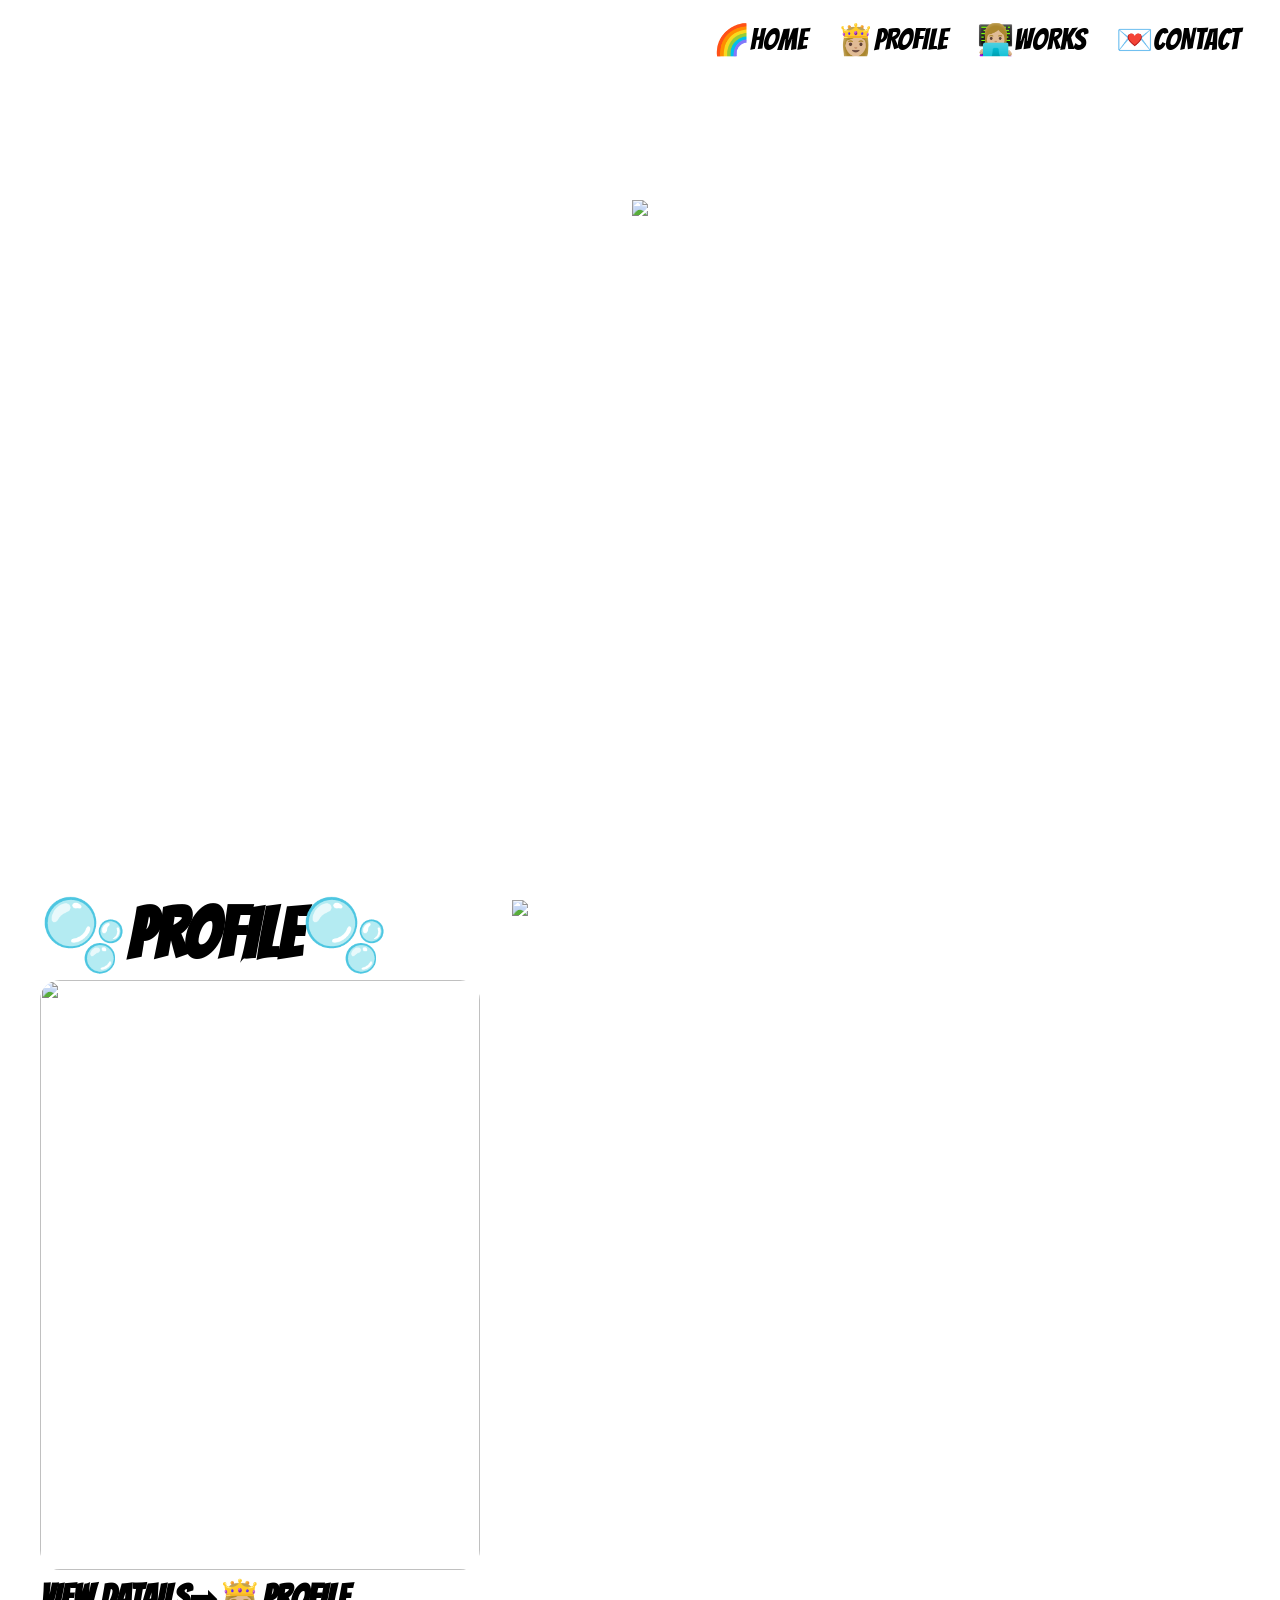
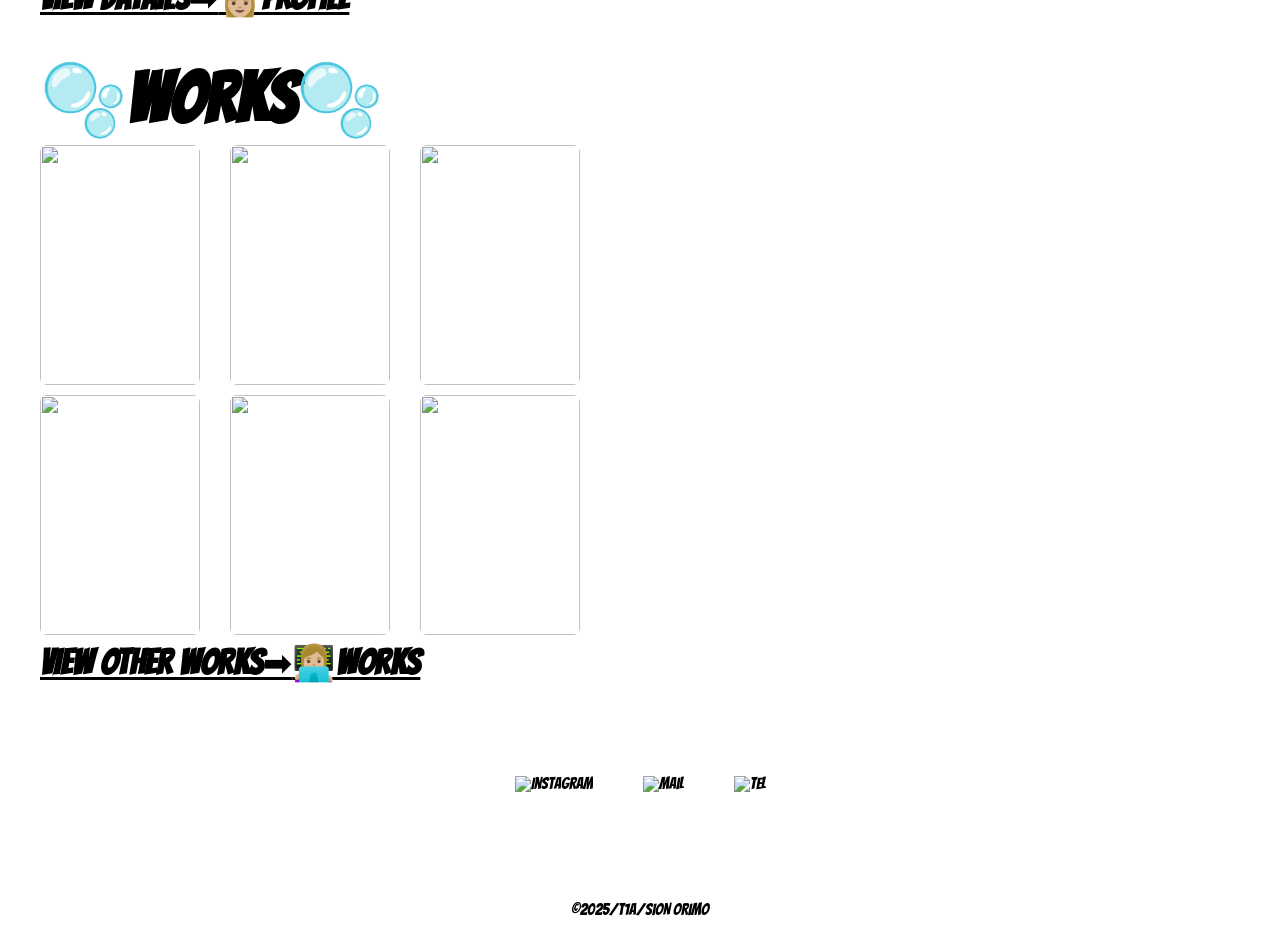
==== index.html @ 3733b0ff "Add files via upload" ====
<!DOCTYPE html>
<html lang="ja">
<head>
  <meta charset="UTF-8">
  <meta name="viewport" content="width=device-width, initial-scale=1.0">
  <title>portfolio</title>

  <link rel="stylesheet" href="reset.css">
  <link rel="stylesheet" href="style.css">

  <link rel="preconnect" href="https://fonts.googleapis.com">
  <link rel="preconnect" href="https://fonts.gstatic.com" crossorigin>
  <link href="https://fonts.googleapis.com/css2?family=Bangers&family=Gravitas+One&family=Permanent+Marker&family=Philosopher:ital,wght@0,400;0,700;1,400;1,700&display=swap" rel="stylesheet">

  <link rel="icon" href="images/ファビコン.png">
</head>

<body>
    <header>
    <nav class="topnav">
      <ul class="menubar">
        <li><a href="index.html">🌈HOME</a></li>
        <li><a href="profile.html">👸🏼PROFILE</a></li>
        <li><a href="works.html">👩🏼‍💻WORKS</a></li>
        <li><a href="contact.html">💌CONTACT</a></li>
      </ul>
    </nav>
  </header>
  <div class="toppage">
    <div class="logo-wrap">
      <img src="images/ロゴ.png">
    </div>
  </div>
  <div class="profile">
  <div class="left-column">
    <h1>🫧PROFILE🫧</h1>
    <div class="card-container">
      <div class="profcard">
        <div class="front">
          <img src="images/プロフィールカード.jpg">
        </div>
        <div class="back">
          <img src="images/プロフィールカード裏.jpg">
        </div>
      </div>
    </div>
    <h2>VIEW DATAILS➡️<a href="profile.html">👸🏼PROFILE</a></h2>

    <!-- ★ここに WORKS を入れる！！ -->
    <h1>🫧WORKS🫧</h1>
    <div class="works">
      <div class="workscard">
        <div class="card-container">
          <div class="wcard">
            <div class="front"><img src="images/Dリサイト.jpg"></div>
            <div class="back"><img src="images/Dリサイト裏HOME.jpg"></div>
            <a href="T1A_折茂志穏_紹介サイト/index.html" class="card-link"></a>
          </div>
        </div>
        <div class="card-container">
          <div class="wcard">
            <div class="front"><img src="images/カフェサイト.jpg"></div>
            <div class="back"><img src="images/カフェサイト裏HOME.jpg"></div>
            <a href="CAFE/index.html" class="card-link"></a>
          </div>
        </div>
        <div class="card-container">
          <div class="wcard">
            <div class="front"><img src="images/合同就活セミナーポスター.jpg"></div>
            <div class="back"><img src="images/合同就活セミナーポスター裏.jpg"></div>
          </div>
        </div>
      </div>

      <div class="workscard2">
        <div class="card-container">
          <div class="wcard">
            <div class="front"><img src="images/自分のロゴ作ったやつ.jpg"></div>
            <div class="back"><img src="images/自分のロゴ作ったやつ裏.jpg"></div>
          </div>
        </div>
        <div class="card-container">
          <div class="wcard">
            <div class="front"><img src="images/色彩の課題のやつ.jpg"></div>
            <div class="back"><img src="images/色彩の課題のやつ裏.jpg"></div>
          </div>
        </div>
        <div class="card-container">
          <div class="wcard">
            <div class="front"><img src="images/ペンライト.jpg"></div>
            <div class="back"><img src="images/ペンライト裏.jpg"></div>
          </div>
        </div>
      </div>
      <h3>VIEW OTHER WORKS➡️<a href="works.html">👩🏼‍💻WORKS</a></h3>

    </div>
  </div>
  <div class="game">
    <div class="gamemachine">
      <img class="gamebody" src="images/ゲーム機②完成.png">
      <div class="gamescreen">
        <a href="">
          <video src="images/0107 .mp4" autoplay loop muted playsinline class="screen-content"></video>
        </a>
      </div>
    </div>
  </div>
</div>

<div class="sns">
  <img src="">
</div>

<footer>
  <div class="sns">
    <ul>
      <li>
      <img src="images/Instagram.png" alt="Instagram">
      </li>
      <li>
      <img src="images/mail.png" alt="mail">
      </li>
      <li>
      <img src="images/tel.png" alt="tel">
      </li>
    </ul>
  </div>
  <div class="small">
      <small>&copy;2025/T1A/SION ORIMO</small>
  </div>
</footer>

</body>

</html>
---- style.css ----
html {
  font-family: "Bangers", system-ui;
  font-weight: 400;
  font-style: normal;
}
ul li{
  list-style: none;
}
body {
  margin: 0;
  overflow-x: hidden;
  background-image: url(images/白ラメ背景.jpg);
}
a:link,
a:visited {
  color: inherit;   /* 親要素の色を使う */
  text-decoration: none; /* 下線も消す場合 */
}
header {
  position: fixed;
  width: 100%;
  z-index: 10;
  background: rgba(255, 255, 255, 0.5);
  top: 0;
}
.topnav {
  height: 80px;
  display: flex;
  align-items: center;
  justify-content: right;
  padding: 0px 40px; /* ← ここを小さくする */
}
.menubar {
  display: flex;
  list-style: none;
  gap: 30px;
  font-size: 30px;
  color: black;
}
.menubar li {
  cursor: pointer;
  transition: 0.3s;
}
.menubar li:hover {
  color: #ff53e8;
}
.toppage {
  position: relative;            /* ロゴを重ねるため */
  width: 100vw;                  /* 横幅いっぱい */
  height: 100vh;                 /* 高さを画面いっぱい */
  background-size: cover;        /* 画面に合わせて拡大縮小 */
  background-position: center;   /* 中央に配置 */
  background-repeat: no-repeat;  /* 繰り返さない */
}
.toppage img {
  position: absolute;
  top: 50%;
  left: 50%;
  transform: translate(-50%, -50%);
  width: auto;
  height: 500px;
}




/* 落ちてくる動き担当 */
.logo-wrap {
  position: absolute;
  top: -200px;               /* 画面の上からスタート */
  left: 50%;
  transform: translateX(-50%);
  animation: fall 1.5s cubic-bezier(.17,.67,.32,1.3) forwards;
}

/* ロゴ本体 */
.logo-wrap img {
  height: 500px;
  width: auto;
}

/* アニメーション */
@keyframes fall {
  to {
    top: 50%;
    opacity: 1;
    transform: translateX(-50%) translateY(-50%);
  }
}



/*プロフィールカード*/
.profile {
  display: flex;
  width: 100%;
  align-items: flex-start;
}
/* カード側（全体の40%） */
/* 左 40% */
.left-column {
  width: 40%;
  padding-left: 40px; /* ← 左寄せ感はここで作る */
}

/* カード本体 */
.profcard {
  width: 100%;
  max-width: 440px;
  height: 590px;
  position: relative;
  transform-style: preserve-3d;
  transition: transform 0.7s ease;
  cursor: pointer;
}

/* 🟣 ホバーしたら反転 */
.profcard:hover {
  transform: rotateY(180deg);
}

/* カードの表裏 */
.profcard .front,
.profcard .back {
  position: absolute;
  width: 100%;
  height: 100%;
  backface-visibility: hidden;
}

.profcard .back {
  transform: rotateY(180deg);
}

/* カード画像 */
.profcard img {
  width: 100%;
  height: 100%;
  border-radius: 20px;
  object-fit: cover;
}

.card-link {
  position: absolute;
  inset: 0;          /* 上下左右100% */
  z-index: 999;      /* かなり上に */
  cursor: pointer;
}

/* ゲーム機側（右60%） */
.game {
  width: 60%;          /* ←右側60%のスペース */
  display: flex;
  justify-content: center;
}

.game img {
  width: 100%;
  height: auto;
}

.gamescreen{
  position: absolute;
  top: 28%;
  left: 21%;
  width: 64%;
  height: 64%;
  z-index: 0; /* 裏 */
}
.gamemachine {
  width: 100%;
  max-width: 1100px; /* or 1200px */
  position: relative;
}
.gamebody{
  width: 100%;
  height: auto;
  position: relative; /* 必要 */
  z-index: 1; /* 手前 */
}

.screen-content{
  width: 470px;
  height: auto;
  padding-left: 25px;
  object-fit: cover;
  cursor: pointer;
}


/*WORKS*/
h1 {
  font-size: 70px;
  padding-bottom: 10px;
  line-height: 1;
}
h2{
  font-size: 35px;
  line-height: 1;
  text-decoration:underline;
  text-decoration-color: rgb(0, 0, 0);
  padding-top: 10px;
  padding-bottom: 50px;
  }
h3{
  font-size: 35px;
  line-height: 1;
  text-decoration:underline;
  text-decoration-color: rgb(0, 0, 0);
  padding-top: 10px;
}

.works {
  margin-top: 0;
  padding-top: 0;
}

.workscard img {
  width: 160px;
  display: block;
}
.workscard {
  display: flex;
  gap: 30px;
  justify-content: flex-start; /* ← 左揃え */
  margin-left: 0;
}
.workscard2{
  display: flex;
  gap: 30px;
  justify-content: flex-start; /* ← 左揃え */
  margin-left: 0;
  margin-top: 10px;
}
.left-column {
  padding-left: 40px;
}
.wcard {
  width: 160px;
  aspect-ratio: 2 / 3; /* ← 比率だけ指定。これで縦横キレイに保たれる！ */
  position: relative;
  transform-style: preserve-3d;
  transition: transform 0.7s ease;
  cursor: pointer;
  
}
.wcard {                   
  width: 160px;
  aspect-ratio: 2 / 3;
  position: relative;
  transform-style: preserve-3d;
  transition: transform 0.7s ease;
  cursor: pointer;
}

.wcard:hover {
  transform: rotateY(180deg);
}

.wcard img {
  width: 100%;
  height: 100%;
  object-fit: cover;
  border-radius: 7px;
}

.wcard .front,
.wcard .back {
  position: absolute;
  width: 100%;
  height: 100%;
  backface-visibility: hidden;
}

.wcard .back {
  transform: rotateY(180deg);
}

/*footer*/
.sns ul {
  display: flex;        
  list-style: none;      
  padding: 0;            
  margin-top: 80px; 
  margin-bottom: 80px;
  justify-content: center;
  gap: 50px;             
}

.sns li img {
  width: 100px;           
  height: auto;
}

.small{
  text-align: center;
  color: rgb(0, 0, 0);
  background-image: url(images/footer.png);
  background-size: cover;
  padding-top: 30px;
  padding-bottom: 30px;
}

/*-----------------------------------------------------------------------------------------------*/

/*works.html*/
/* ロゴ拡大アニメ */
#logo {
  width: 300px;
  cursor: pointer;
  transition: transform 0.6s ease, opacity 0.6s ease;
}

/* フェードアウト状態 */
#logo-overlay.fade-out {
  opacity: 0;
}

#logo-overlay.fade-out #logo {
  transform: scale(1.4);
  opacity: 0;
}

#logo-overlay {
  position: fixed;
  top: 0;
  left: 0;
  width: 100vw;
  height: 100vh;
  background: #ffffff;

  display: flex;
  justify-content: center;
  align-items: center;

  transition: opacity 0.6s ease;
  z-index: 9999;
}
#logo-overlay img {
  width: auto;   /* 好きな大きさ */
  height: 600px;
}
/*作品紹介カード*/
.card {
  width: 200px;
  height: 300px;
  perspective: 1000px;
  cursor: pointer;
  position: relative;
}
.worksrowcard {
  display: flex;
  justify-content: center;
  gap: 20px;
  margin-top: 30px; /* ← 行全体の位置 */
}
.rowcard {
  width: 220px;
  height: 300px;
  perspective: 1000px;
  cursor: pointer;
}
/* 内側（回転する部分） */
.rowcard .inner {
  width: 100%;
  height: 100%;
  position: relative;
  transform-style: preserve-3d;
  transition: transform 0.6s;
}
.rowcard:hover .inner {
  transform: rotateY(180deg);
}
/* 表裏 */
.worksfront,
.worksback {
  position: absolute;
  width: 100%;
  height: 100%;
  backface-visibility: hidden;
}
.worksfront img,
.worksback img {
  width: 100%;
  height: 100%;
  object-fit: cover;
  border-radius: 10px;
  margin-top: 110px;
}
.worksback {
  transform: rotateY(180deg);
}
/* モーダル */
.modal {
  display: none;
  position: fixed;
  top: 0;
  left: 0;
  width: 100vw;
  height: 100vh;
  background: rgba(0,0,0,0.6);
  z-index: 9999;
}
/* モーダル本体を画面中央に固定 */
.modal-content {
  position: absolute;
  top: 50%;
  left: 50%;
  transform: translate(-50%, -50%);
  padding: 20px;
  width: 80%;
  max-width: 900px;
  border-radius: 12px;
  text-align: center;
}
.modal-images {
  display: flex;
  justify-content: center; /* 横中央 */
  align-items: center;
  gap: 20px;               /* 画像の間隔 */
}
.modal-images img {
  width: 45%;              /* 2枚で収まるサイズ */
  max-width: 400px;        /* 大きくなりすぎ防止 */
  height: auto;
  border-radius: 12px;
}
/* 閉じるボタン */
.close {
  position: absolute;
  top: 8px;
  right: 12px;
  cursor: pointer;
  font-size: 22px;
  background: #ffffff;
}

/*---------------------------------------------------------------------------------------------*/

/*profile.html*/

.profpage{
  display: flex;
  justify-content: center;
  gap: 50px;
}
.spin-card {
  width: 350px;
  padding-top: 90px;     /* ← padding はこっち！ */
  perspective: 1000px;
}
/* 中身（回転するだけ） */
  .spin-card img {
  width: 100%;
  display: block;
  transition: transform 1s ease;
  border-radius: 20px;      /* ← これを追加 */
  backface-visibility: hidden; /* ← あるとより綺麗 */
}
.profpagememo img{
  width: 600px;
  padding-top: 120px;
}
.spin-card.spin img {
  transform: rotateY(1080deg); /* ← 3回転！ */
}

.clickonthecard{
  padding-left: 133px;
}

.clickonthecard{
  color: black;
}

.life {
  display: flex;
  align-items: center;        /* 縦中央揃え */
  justify-content: center;    /* 全体中央 */
  gap: 40px;                  /* 要素間の余白 */
  margin-top: 100px;
}

.profilemachine img {
  width: 300px;
}

/* 左右のテキスト */
.life-text {
  width: 500px;               /* 文字ブロックの幅 */
  font-size: 25px;
  line-height: 1.6;
}

.life-text.left{
  text-align: left;
  margin-left: 80px;
}
.life-text.right{
  text-align: left;
  margin-right: 80px;
}

.liferowcard {
  display: flex;
  justify-content: center;
  gap: 20px;
}
/* 表裏 */
.lifefront,
.lifeback {
  position: absolute;
  width: 100%;
  height: 100%;
  backface-visibility: hidden;
}
.lifefront img,
.lifeback img {
  width: 100%;
  height: 100%;
  object-fit: cover;
  border-radius: 10px;
}
.lifeback {
  transform: rotateY(180deg);
}

.lifep{
  font-size: 45px;
  text-align: center;
  margin-top: 20px;
}

.life-visual {
  position: relative;   /* 重ねの基準 */
  width: 300px;
}

/* 動画（下） */
.lifescreen {
  position: absolute;
  top: 119px;     /* 画面位置 */
  left: 53%;
  transform: translateX(-50%);
  z-index: 1;
}

.lifescreen-content {
  width: 140px;
}

/* 画像（上） */
.profilemachine {
  position: relative;
  z-index: 2;
}

.profilemachine img {
  width: 100%;
  display: block;
}


/*----------------------------------------------------------------------------------------------*/

/*contact.html*/
* {
  box-sizing: border-box;
}
.contactbody {
  color: #e0e0e0;
  height: 100%;
  overflow: hidden;
}
form {
  max-width: 520px;
  margin: 100px auto;
  padding: 24px;
  background: #ffffff;
  border: 3px solid #c21cff;
  box-shadow: 0 0 0 4px #ffffff, 0 0 20px rgba(0,229,255,0.4);
}
label {
  color: #dd00ff;
  font-size: 12px;
}
p {
  margin-bottom: 20px;
  
}
input[type="text"],
input[type="email"],
select,
textarea {
  width: 100%;
  background: #ffffff;
  color: #000000;
  border: 2px solid #c904ff;
  padding: 10px;
  font-size: 12px;
}
input::placeholder,
textarea::placeholder {
  color: #d70cff;
}
input:focus,
select:focus,
textarea:focus {
  outline: none;
  box-shadow: 0 0 8px #e100ff;
  background: #dadada;
}
textarea {
  min-height: 120px;
}
.game-btn {
  font-family: "Bangers", system-ui;
  width: 100%;
  padding: 14px;
  background: #e30cff;
  color: #000;
  font-size: 20px;
  border: 3px solid #ffffff;
  cursor: pointer;
}
.game-btn:hover {
  background: #ffffff;
  color: #e642ff;
  box-shadow: 0 0 12px #cc01ff;
}
.game-btn:active {
  transform: translateY(2px);
}
select {
  appearance: none;
  background-image: linear-gradient(
    45deg,
    transparent 50%,
    #d400ff 50%
  );
  background-position: right 10px center;
  background-size: 8px 8px;
  background-repeat: no-repeat;
}
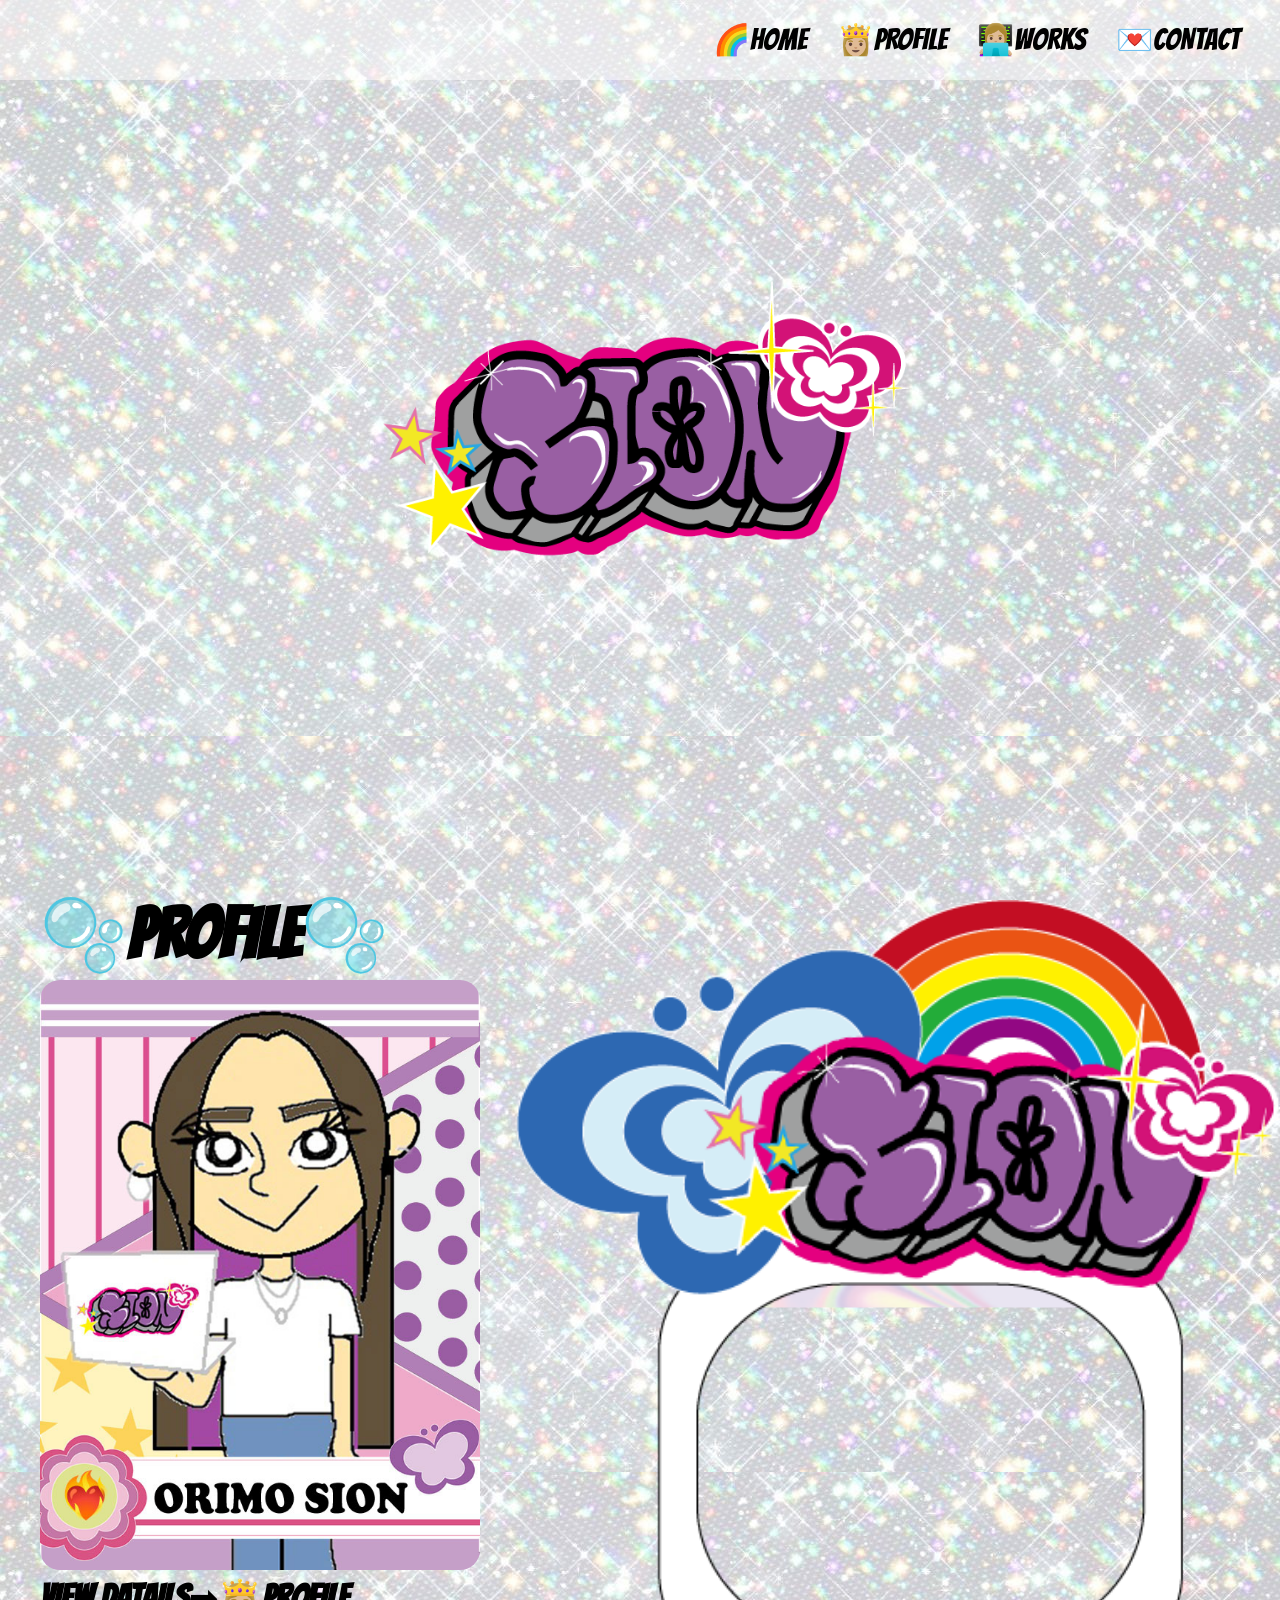
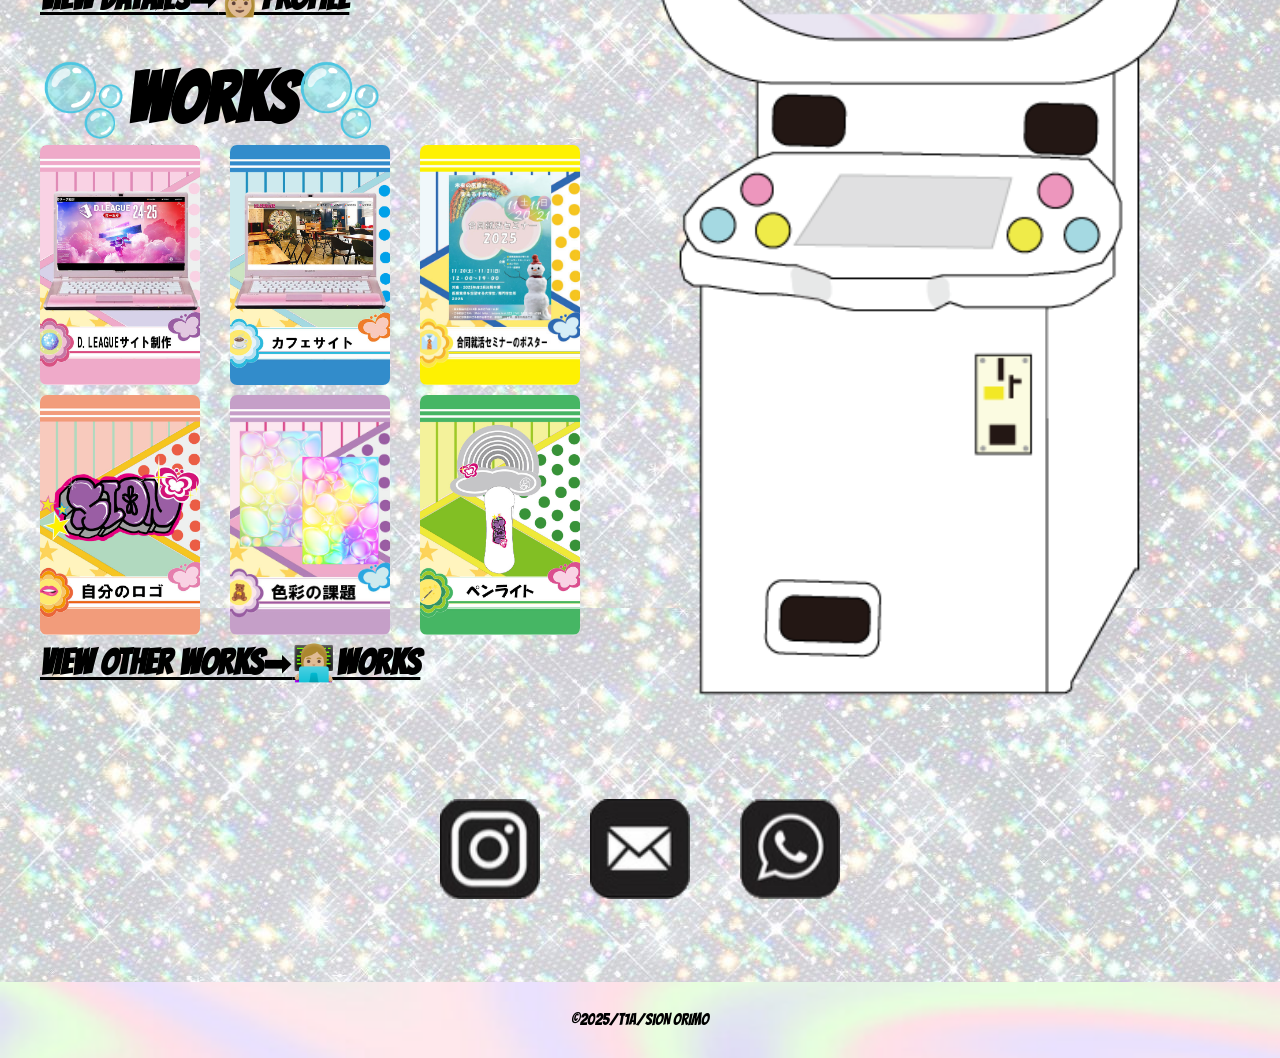
==== commit fb5f0db6: "Update index.html" ====
--- a/index.html
+++ b/index.html
@@ -54,14 +54,14 @@
           <div class="wcard">
             <div class="front"><img src="images/Dリサイト.jpg"></div>
             <div class="back"><img src="images/Dリサイト裏HOME.jpg"></div>
-            <a href="T1A_折茂志穏_紹介サイト/index.html" class="card-link"></a>
+            a href="T1A_折茂志穏_紹介サイト/index.html" class="card-link"></a>
           </div>
         </div>
         <div class="card-container">
           <div class="wcard">
             <div class="front"><img src="images/カフェサイト.jpg"></div>
             <div class="back"><img src="images/カフェサイト裏HOME.jpg"></div>
-            <a href="CAFE/index.html" class="card-link"></a>
+            a href="CAFE/index.html" class="card-link"></a>
           </div>
         </div>
         <div class="card-container">
@@ -133,4 +133,4 @@
 
 </body>
 
-</html>+</html>
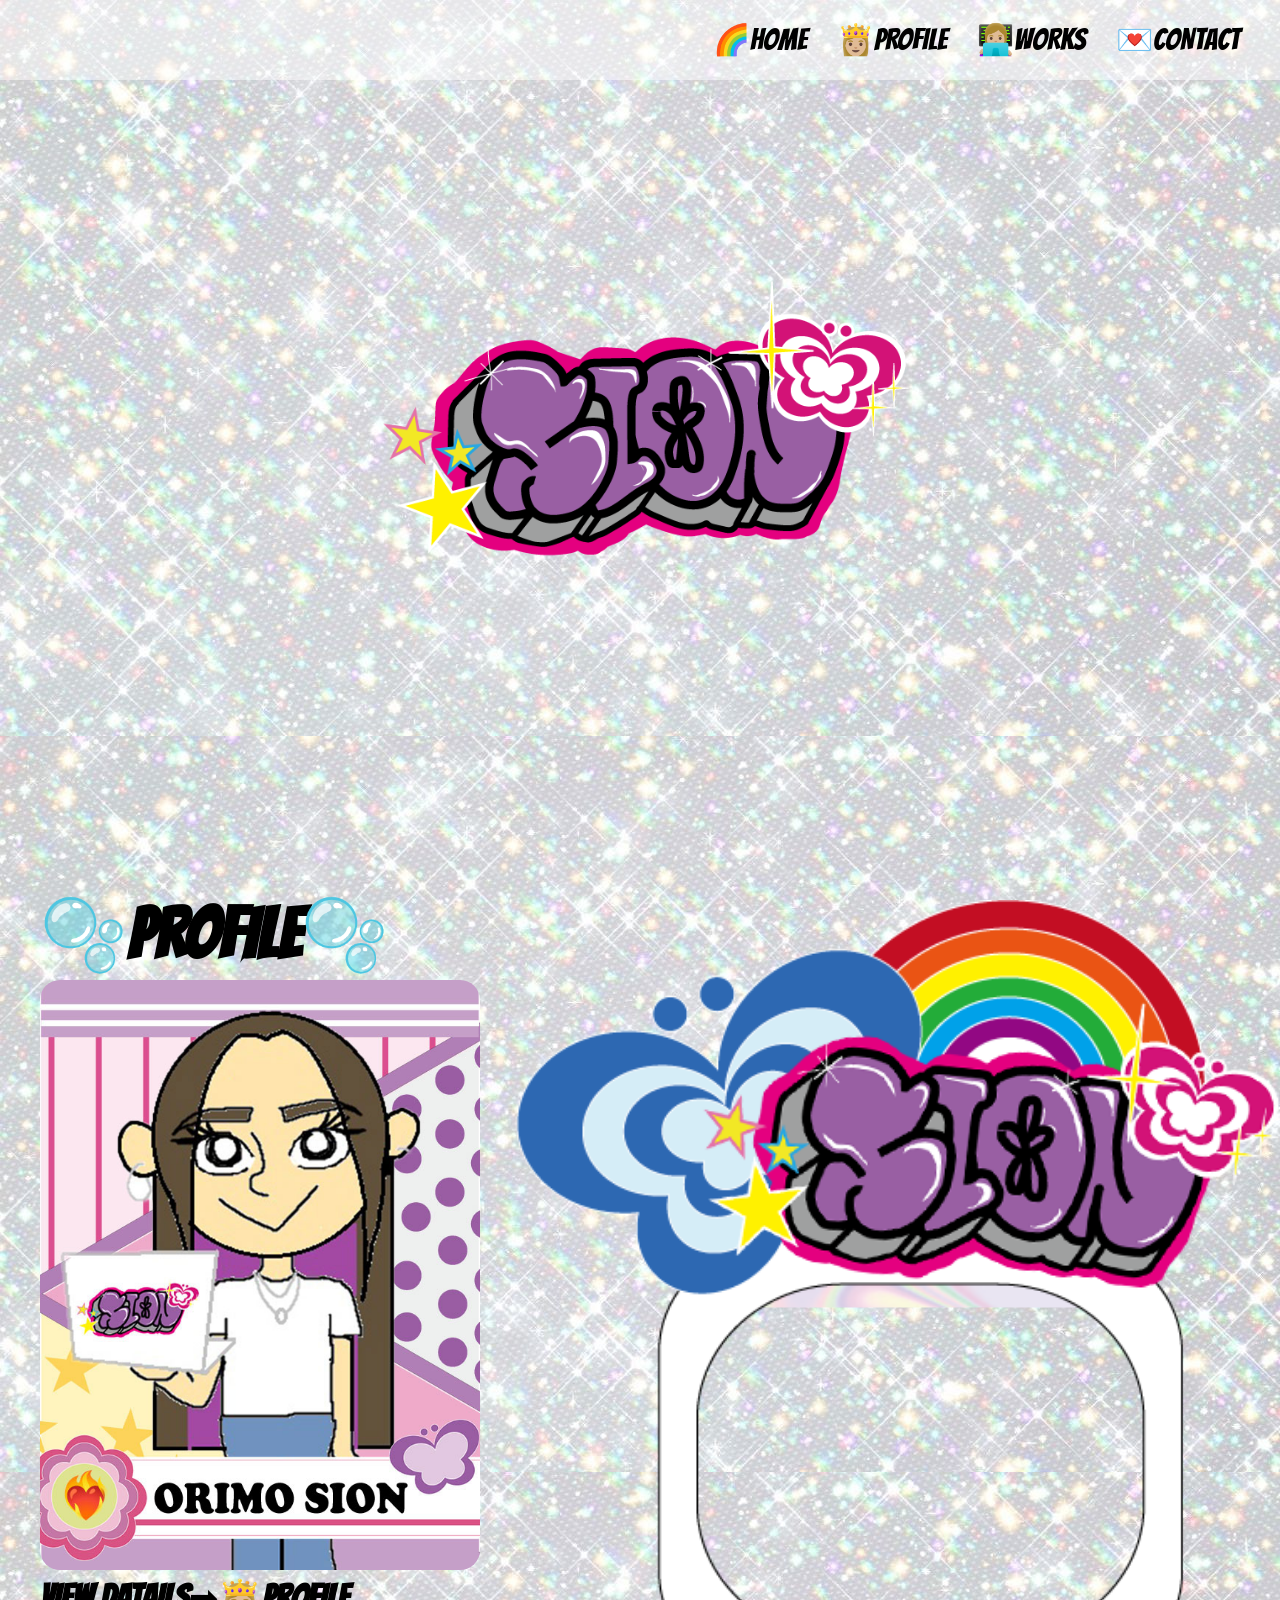
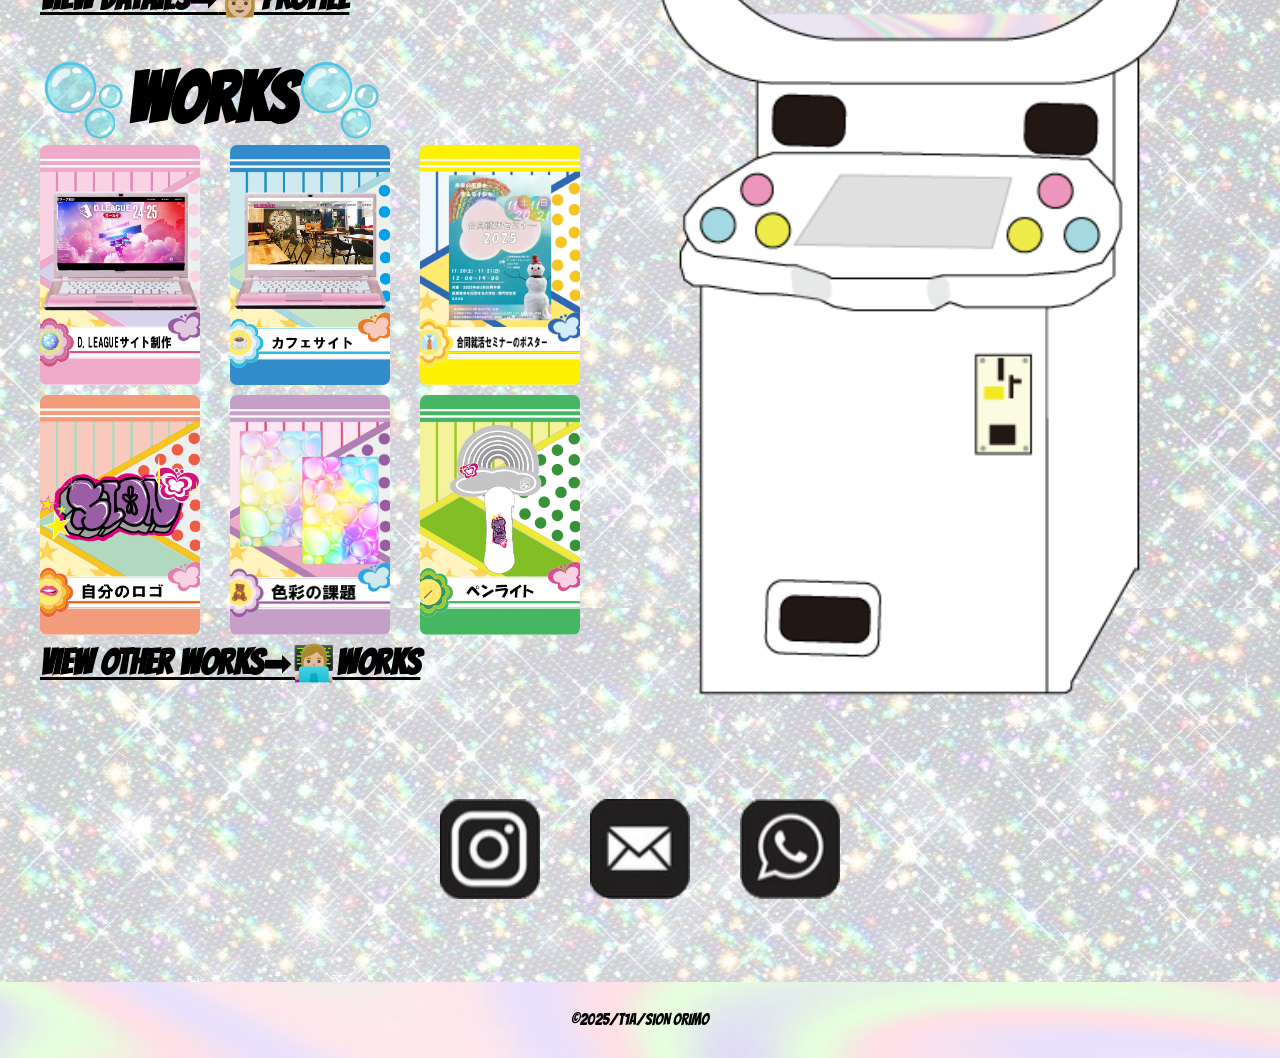
==== commit da969209: "Update index.html" ====
--- a/index.html
+++ b/index.html
@@ -54,14 +54,12 @@
           <div class="wcard">
             <div class="front"><img src="images/Dリサイト.jpg"></div>
             <div class="back"><img src="images/Dリサイト裏HOME.jpg"></div>
-            a href="T1A_折茂志穏_紹介サイト/index.html" class="card-link"></a>
           </div>
         </div>
         <div class="card-container">
           <div class="wcard">
             <div class="front"><img src="images/カフェサイト.jpg"></div>
             <div class="back"><img src="images/カフェサイト裏HOME.jpg"></div>
-            a href="CAFE/index.html" class="card-link"></a>
           </div>
         </div>
         <div class="card-container">
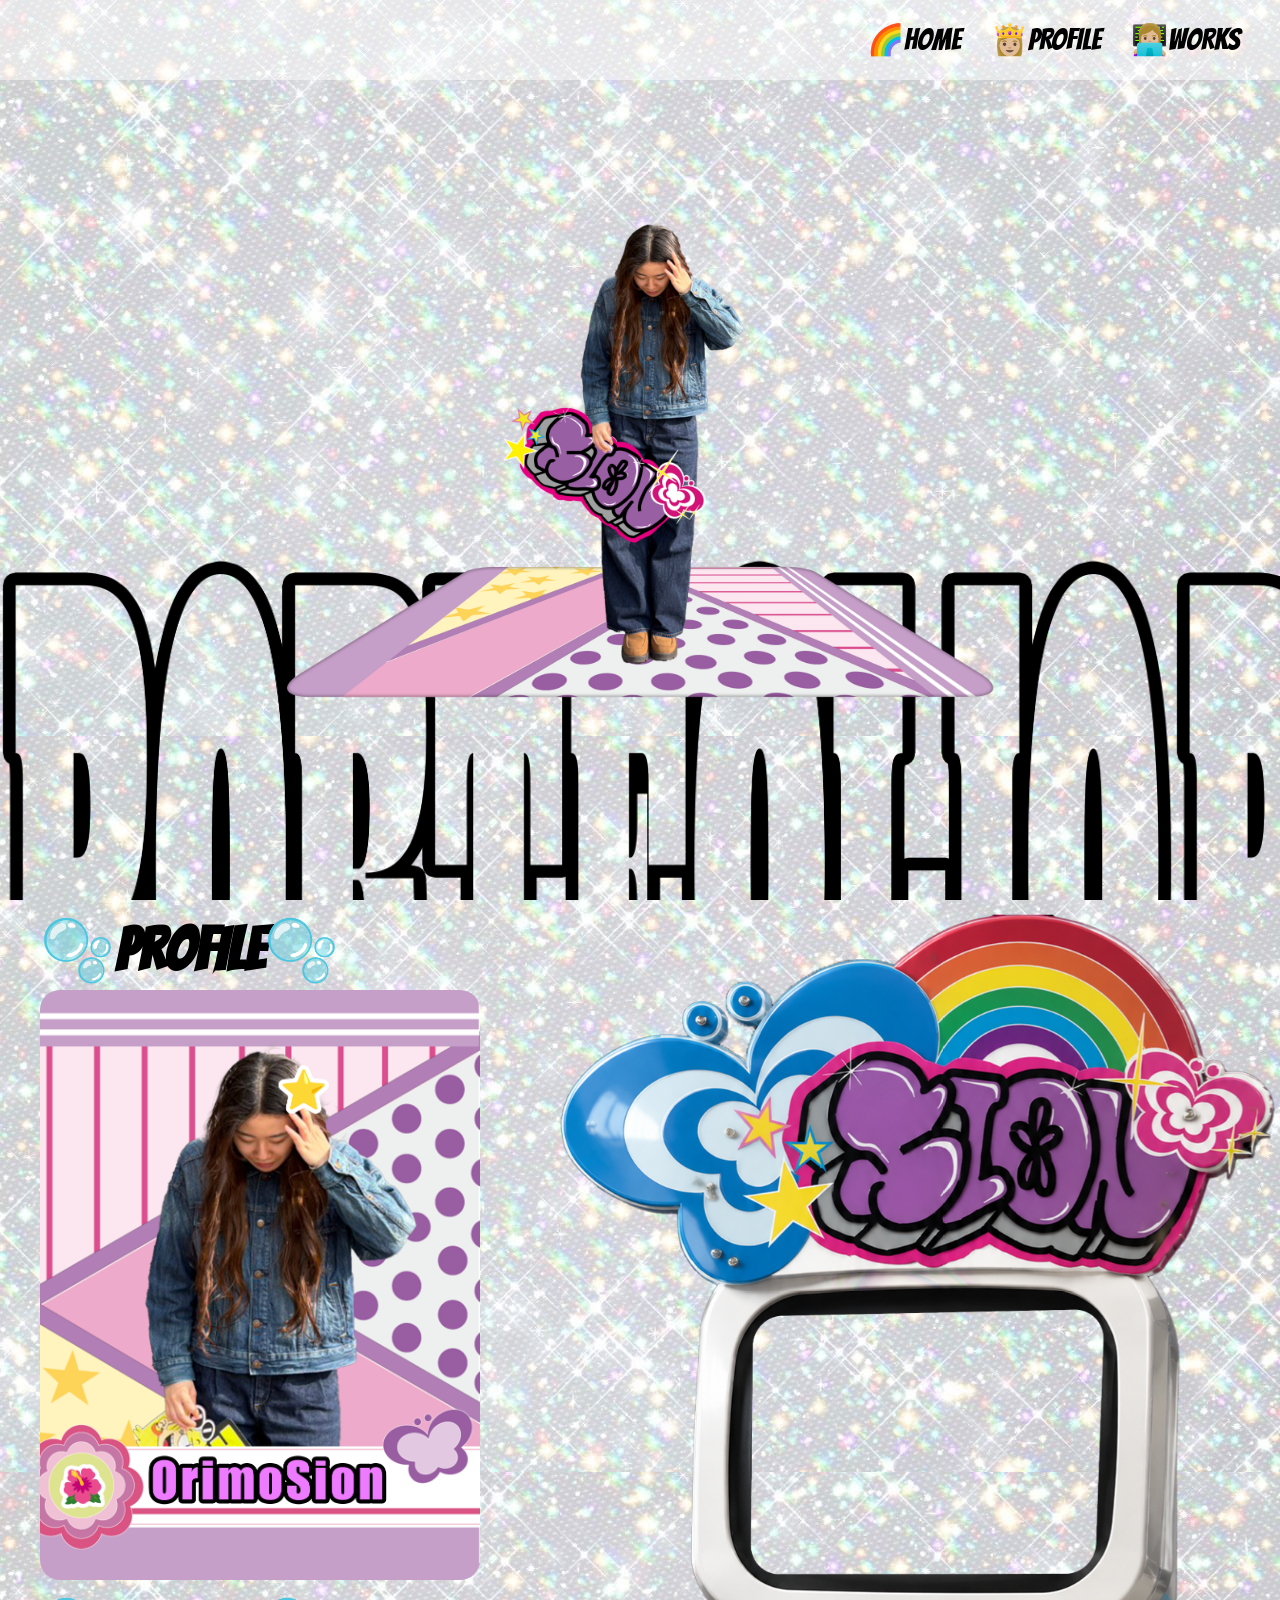
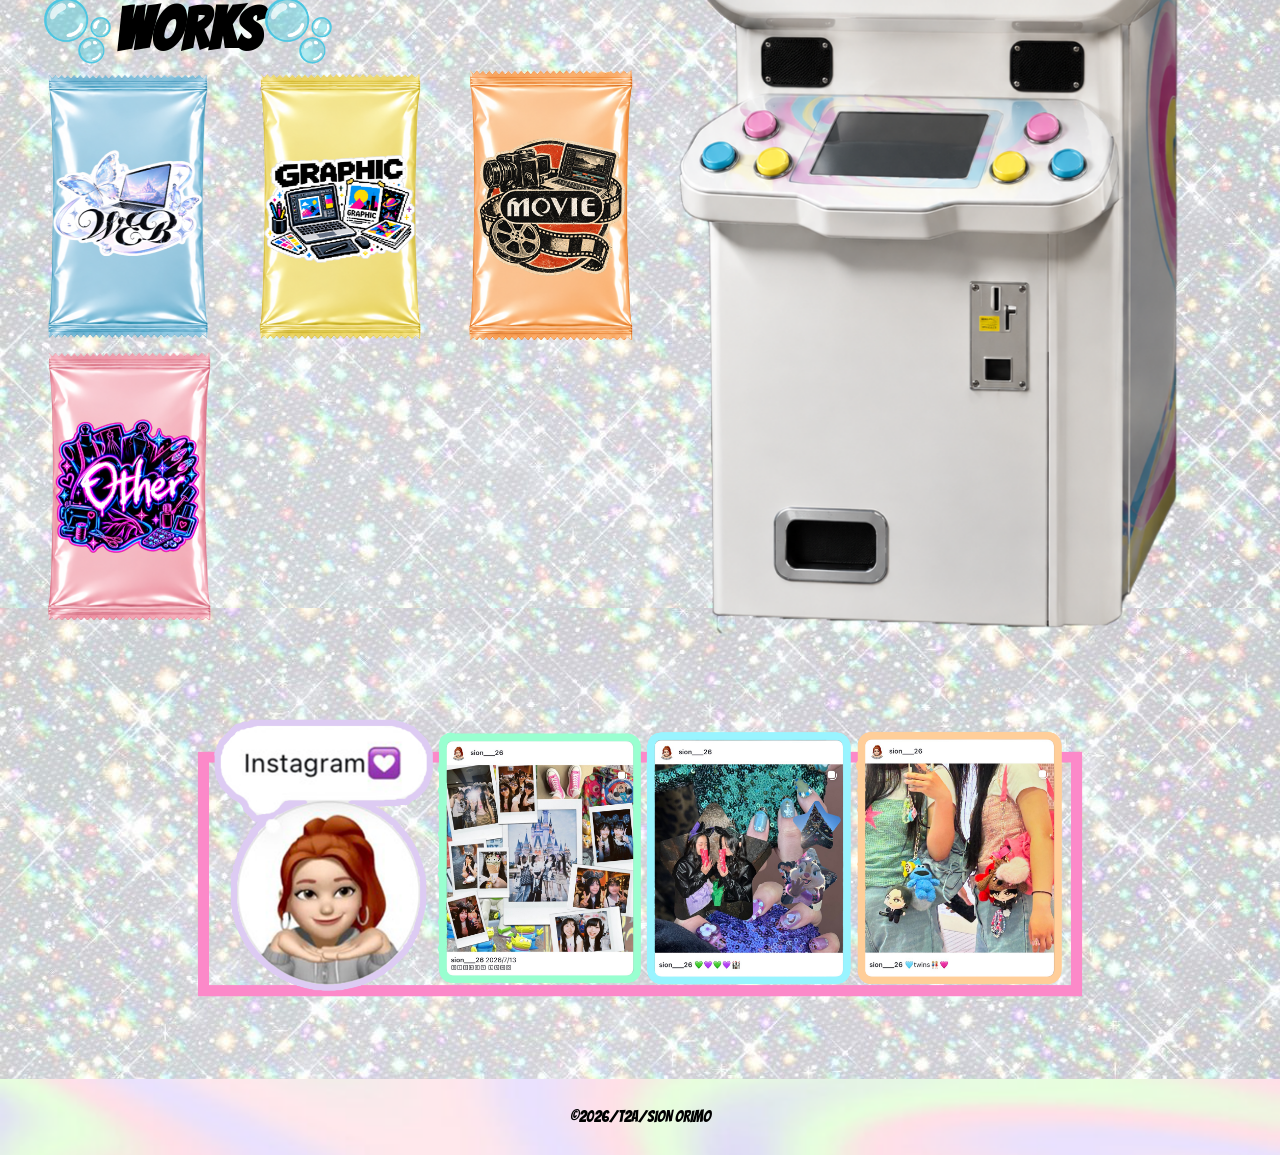
==== commit 7324b9cf: "Update portfolio website" ====
--- a/index.html
+++ b/index.html
@@ -1,5 +1,6 @@
 <!DOCTYPE html>
 <html lang="ja">
+
 <head>
   <meta charset="UTF-8">
   <meta name="viewport" content="width=device-width, initial-scale=1.0">
@@ -10,125 +11,146 @@
 
   <link rel="preconnect" href="https://fonts.googleapis.com">
   <link rel="preconnect" href="https://fonts.gstatic.com" crossorigin>
-  <link href="https://fonts.googleapis.com/css2?family=Bangers&family=Gravitas+One&family=Permanent+Marker&family=Philosopher:ital,wght@0,400;0,700;1,400;1,700&display=swap" rel="stylesheet">
+  <link
+    href="https://fonts.googleapis.com/css2?family=Bangers&family=Gravitas+One&family=Permanent+Marker&family=Philosopher:ital,wght@0,400;0,700;1,400;1,700&display=swap"
+    rel="stylesheet">
 
   <link rel="icon" href="images/ファビコン.png">
 </head>
 
 <body>
-    <header>
+  <header>
     <nav class="topnav">
       <ul class="menubar">
         <li><a href="index.html">🌈HOME</a></li>
         <li><a href="profile.html">👸🏼PROFILE</a></li>
         <li><a href="works.html">👩🏼‍💻WORKS</a></li>
-        <li><a href="contact.html">💌CONTACT</a></li>
       </ul>
     </nav>
   </header>
-  <div class="toppage">
-    <div class="logo-wrap">
-      <img src="images/ロゴ.png">
+
+
+
+  <div class="background">
+    <div class="bg-track">
+      <img src="images/PORTFOLIO文字2.png" alt="" class="bg-img">
+      <img src="images/PORTFOLIO文字2.png" alt="" class="bg-img">
+    </div>
+
+    <div class="toppage">
+      <div class="logo-wrap">
+        <img src="images/トップしおん画像.png" alt="SION PORTFOLIO">
+      </div>
     </div>
   </div>
+
   <div class="profile">
-  <div class="left-column">
-    <h1>🫧PROFILE🫧</h1>
-    <div class="card-container">
-      <div class="profcard">
-        <div class="front">
-          <img src="images/プロフィールカード.jpg">
+    <!-- 左側：PROFILEとWORKS -->
+    <div class="left-column">
+
+      <h1>🫧PROFILE🫧</h1>
+
+      <div class="card-container">
+        <a href="profile.html" class="profile-link">
+          <div class="profcard">
+            <div class="front">
+              <img src="images/PROFILEカード表.png" alt="PROFILE">
+            </div>
+            <div class="back">
+              <img src="images/PROFILEカード裏.png" alt="PROFILE">
+            </div>
+          </div>
+        </a>
+      </div>
+
+      <h1>🫧WORKS🫧</h1>
+
+      <div class="works">
+        <div class="workscard">
+
+          <div class="card-container">
+            <a href="works.html">
+              <div class="wcard">
+                <div class="front">
+                  <img src="images/作品カード袋水色表.png" alt="水色の作品カード">
+                </div>
+                <div class="back">
+                  <img src="images/作品カード袋水色裏.png" alt="">
+                </div>
+              </div>
+            </a>
+          </div>
+
+          <div class="card-container">
+            <a href="works.html">
+              <div class="wcard">
+                <div class="front">
+                  <img src="images/作品カード袋黄色表.png" alt="黄色の作品カード">
+                </div>
+                <div class="back">
+                  <img src="images/作品カード袋黄色裏.png" alt="">
+                </div>
+              </div>
+            </a>
+          </div>
+
+          <div class="card-container">
+            <a href="works.html">
+              <div class="wcard">
+                <div class="front">
+                  <img src="images/作品カード袋オレンジ表.png" alt="オレンジの作品カード">
+                </div>
+                <div class="back">
+                  <img src="images/作品カード袋オレンジ裏.png" alt="">
+                </div>
+              </div>
+            </a>
+          </div>
+
         </div>
-        <div class="back">
-          <img src="images/プロフィールカード裏.jpg">
+
+        <div class="workscard2">
+          <div class="card-container">
+            <a href="works.html">
+              <div class="wcard">
+                <div class="front">
+                  <img src="images/作品カード袋ピンク表.png" alt="ピンクの作品カード">
+                </div>
+                <div class="back">
+                  <img src="images/作品カード袋ピンク裏.png" alt="">
+                </div>
+              </div>
+            </a>
+          </div>
         </div>
       </div>
     </div>
-    <h2>VIEW DATAILS➡️<a href="profile.html">👸🏼PROFILE</a></h2>
 
-    <!-- ★ここに WORKS を入れる！！ -->
-    <h1>🫧WORKS🫧</h1>
-    <div class="works">
-      <div class="workscard">
-        <div class="card-container">
-          <div class="wcard">
-            <div class="front"><img src="images/Dリサイト.jpg"></div>
-            <div class="back"><img src="images/Dリサイト裏HOME.jpg"></div>
+    <!-- 右側：ゲーム機 -->
+    <div class="game">
+      <a href="works.html">
+        <div class="gamemachine">
+          <img class="gamebody" src="images/新規ゲーム機.png" alt="ゲーム機">
+
+          <div class="gamescreen">
+            <video src="images/0107 .mp4" autoplay loop muted playsinline class="screen-content"></video>
           </div>
         </div>
-        <div class="card-container">
-          <div class="wcard">
-            <div class="front"><img src="images/カフェサイト.jpg"></div>
-            <div class="back"><img src="images/カフェサイト裏HOME.jpg"></div>
-          </div>
-        </div>
-        <div class="card-container">
-          <div class="wcard">
-            <div class="front"><img src="images/合同就活セミナーポスター.jpg"></div>
-            <div class="back"><img src="images/合同就活セミナーポスター裏.jpg"></div>
-          </div>
-        </div>
-      </div>
-
-      <div class="workscard2">
-        <div class="card-container">
-          <div class="wcard">
-            <div class="front"><img src="images/自分のロゴ作ったやつ.jpg"></div>
-            <div class="back"><img src="images/自分のロゴ作ったやつ裏.jpg"></div>
-          </div>
-        </div>
-        <div class="card-container">
-          <div class="wcard">
-            <div class="front"><img src="images/色彩の課題のやつ.jpg"></div>
-            <div class="back"><img src="images/色彩の課題のやつ裏.jpg"></div>
-          </div>
-        </div>
-        <div class="card-container">
-          <div class="wcard">
-            <div class="front"><img src="images/ペンライト.jpg"></div>
-            <div class="back"><img src="images/ペンライト裏.jpg"></div>
-          </div>
-        </div>
-      </div>
-      <h3>VIEW OTHER WORKS➡️<a href="works.html">👩🏼‍💻WORKS</a></h3>
-
+      </a>
     </div>
   </div>
-  <div class="game">
-    <div class="gamemachine">
-      <img class="gamebody" src="images/ゲーム機②完成.png">
-      <div class="gamescreen">
-        <a href="">
-          <video src="images/0107 .mp4" autoplay loop muted playsinline class="screen-content"></video>
-        </a>
-      </div>
+
+
+  <div class="sns">
+    <a href="https://www.instagram.com/sion___26?obrf=NjFucG11bHJkMTMw&utm_source=qr"><img src="images/インスタ.png"></a>
+  </div>
+
+  <footer>
+    <div class="small">
+      <small>&copy;2026/T2A/SION ORIMO</small>
     </div>
-  </div>
-</div>
-
-<div class="sns">
-  <img src="">
-</div>
-
-<footer>
-  <div class="sns">
-    <ul>
-      <li>
-      <img src="images/Instagram.png" alt="Instagram">
-      </li>
-      <li>
-      <img src="images/mail.png" alt="mail">
-      </li>
-      <li>
-      <img src="images/tel.png" alt="tel">
-      </li>
-    </ul>
-  </div>
-  <div class="small">
-      <small>&copy;2025/T1A/SION ORIMO</small>
-  </div>
-</footer>
+  </footer>
 
 </body>
 
-</html>
+</html>
--- a/style.css
+++ b/style.css
@@ -61,6 +61,49 @@
   height: 500px;
 }
 
+.background {
+  position: relative;
+  min-height: 500px;
+  overflow: hidden;
+}
+
+.bg-track {
+  position: absolute;
+  top: 50%;
+  left: 0;
+  display: flex;
+  width: max-content;
+  height: 830px;
+  animation: flowRight 10s linear infinite;
+}
+
+.bg-img {
+  display: block;
+  width: auto;
+  height: 830px;
+  max-width: none;
+  flex-shrink: 0;
+  object-fit: cover;
+}
+
+@keyframes flowRight {
+  from {
+    transform: translate(-50%, -50%);
+  }
+
+  to {
+    transform: translate(0, -50%);
+  }
+}
+
+
+
+.content {
+  position: relative;
+  z-index: 1;
+  text-align: center;
+  padding: 50px;
+}
 
 
 
@@ -180,7 +223,7 @@
 }
 
 .screen-content{
-  width: 470px;
+  width: 400px;
   height: auto;
   padding-left: 25px;
   object-fit: cover;
@@ -190,24 +233,10 @@
 
 /*WORKS*/
 h1 {
-  font-size: 70px;
+  font-size: 60px;
   padding-bottom: 10px;
   line-height: 1;
-}
-h2{
-  font-size: 35px;
-  line-height: 1;
-  text-decoration:underline;
-  text-decoration-color: rgb(0, 0, 0);
-  padding-top: 10px;
-  padding-bottom: 50px;
-  }
-h3{
-  font-size: 35px;
-  line-height: 1;
-  text-decoration:underline;
-  text-decoration-color: rgb(0, 0, 0);
-  padding-top: 10px;
+  margin-top: 20px;
 }
 
 .works {
@@ -235,17 +264,9 @@
 .left-column {
   padding-left: 40px;
 }
-.wcard {
-  width: 160px;
-  aspect-ratio: 2 / 3; /* ← 比率だけ指定。これで縦横キレイに保たれる！ */
-  position: relative;
-  transform-style: preserve-3d;
-  transition: transform 0.7s ease;
-  cursor: pointer;
-  
-}
+
 .wcard {                   
-  width: 160px;
+  width: 180px;
   aspect-ratio: 2 / 3;
   position: relative;
   transform-style: preserve-3d;
@@ -287,9 +308,18 @@
   gap: 50px;             
 }
 
-.sns li img {
-  width: 100px;           
-  height: auto;
+.sns {
+  display: flex;
+  justify-content: center; /* 左右中央 */
+  align-items: center;     /* 上下中央 */
+  height: 280px;
+  margin-top: 80px;
+  margin-bottom: 80px;
+}
+
+.sns img {
+  height: 280px;
+  width: auto;
 }
 
 .small{
@@ -306,7 +336,7 @@
 /*works.html*/
 /* ロゴ拡大アニメ */
 #logo {
-  width: 300px;
+  width: 200px;
   cursor: pointer;
   transition: transform 0.6s ease, opacity 0.6s ease;
 }
@@ -340,6 +370,37 @@
   width: auto;   /* 好きな大きさ */
   height: 600px;
 }
+
+
+.workspagetop {
+height: 250px;
+display: flex;
+justify-content: center;
+align-items: center;
+gap: 20px;
+margin-top: 58px;
+}
+
+.workspagetop img {
+width: 200px;
+height: auto;
+}
+
+
+h2 {
+  font-size: 60px;
+  margin-bottom: 10px;
+  line-height: 1;
+  text-align: center;
+}
+h3 {
+  font-size: 60px;
+  margin-bottom: 10px;
+  line-height: 1;
+  text-align: center;
+  margin-top: 15px;
+}
+
 /*作品紹介カード*/
 .card {
   width: 200px;
@@ -352,8 +413,18 @@
   display: flex;
   justify-content: center;
   gap: 20px;
-  margin-top: 30px; /* ← 行全体の位置 */
-}
+  margin-top: 20px; /* ← 行全体の位置 */
+}
+
+
+.worksrowcard6 {
+  display: flex;
+  justify-content: center;
+  gap: 20px;
+  margin-top: 20px; /* ← 行全体の位置 */
+  margin-bottom: 50px; /* ← 行全体の位置 */
+}
+
 .rowcard {
   width: 220px;
   height: 300px;
@@ -385,7 +456,6 @@
   height: 100%;
   object-fit: cover;
   border-radius: 10px;
-  margin-top: 110px;
 }
 .worksback {
   transform: rotateY(180deg);
@@ -435,6 +505,15 @@
   background: #ffffff;
 }
 
+.pink-card a {
+  display: block;
+  width: 100%;
+  height: 100%;
+  text-decoration: none;
+  color: inherit;
+  cursor: pointer;
+}
+
 /*---------------------------------------------------------------------------------------------*/
 
 /*profile.html*/
@@ -505,6 +584,8 @@
   display: flex;
   justify-content: center;
   gap: 20px;
+  margin-top: 20px; /* ← 行全体の位置 */
+  margin-bottom: 50px;
 }
 /* 表裏 */
 .lifefront,
@@ -528,7 +609,7 @@
 .lifep{
   font-size: 45px;
   text-align: center;
-  margin-top: 20px;
+  margin-top: 30px;
 }
 
 .life-visual {
@@ -536,109 +617,626 @@
   width: 300px;
 }
 
-/* 動画（下） */
-.lifescreen {
-  position: absolute;
-  top: 119px;     /* 画面位置 */
-  left: 53%;
-  transform: translateX(-50%);
+/*----------------------------------------------------------------------------------------------*/
+
+
+
+
+
+
+
+/* ==========================
+   iPhone・スマホ専用
+   ========================== */
+
+@media screen and (max-width: 767px) {
+
+  *, *::before, *::after {
+    box-sizing: border-box;
+  }
+
+  body {
+    width: 100%;
+    overflow-x: hidden;
+  }
+
+  /* ナビゲーション */
+  header {
+    width: 100%;
+  }
+
+  .topnav {
+  height: 50px;
+  padding: 0 15px;
+  justify-content: flex-end;
+}
+
+  .menubar {
+    display: flex;
+    justify-content: center;
+    gap: clamp(8px, 3vw, 15px);
+    padding: 0;
+    margin: 0;
+    font-size: clamp(14px, 4vw, 19px);
+    white-space: nowrap;
+  }
+
+  /* HOME背景 */
+  .background {
+    width: 100%;
+    min-height: 65svh;
+    overflow: hidden;
+  }
+
+  .toppage {
+    width: 100%;
+    height: 65svh;
+  }
+
+  .bg-track {
+    top: 50%;
+    height: 65svh;
+  }
+
+  .bg-img {
+    height: 65svh;
+  }
+
+  /* HOMEメイン画像 */
+  .logo-wrap {
+    position: absolute;
+    top: 50%;
+    left: 50%;
+    width: 100%;
+    display: flex;
+    justify-content: center;
+    align-items: center;
+    transform: translate(-50%, -50%);
+    animation: none;
+  }
+
+  .logo-wrap img {
+    position: static;
+    display: block;
+    width: 95%;
+    max-width: 520px;
+    height: auto;
+    max-height: none;
+    transform: none;
+    object-fit: contain;
+  }
+
+  /* PROFILE・WORKSの配置 */
+  .profile {
+    display: flex;
+    flex-direction: column;
+    align-items: center;
+    width: 100%;
+    gap: 30px;
+    padding: 20px 0;
+  }
+
+  .left-column {
+    display: flex;
+    flex-direction: column;
+    align-items: center;
+    width: 100%;
+    padding: 0 15px;
+  }
+
+  h1 {
+    width: 100%;
+    font-size: clamp(35px, 9vw, 45px);
+    text-align: center;
+    margin: 20px 0 15px;
+  }
+
+  /* PROFILEカード */
+  .card-container {
+    max-width: 100%;
+  }
+
+  .profcard {
+    width: min(78vw, 340px);
+    height: auto;
+    aspect-ratio: 440 / 590;
+    margin: 0 auto;
+  }
+
+  .profcard img {
+    width: 100%;
+    height: 100%;
+    object-fit: cover;
+  }
+
+  /* WORKS */
+  .works {
+    width: 100%;
+  }
+
+  .workscard {
+    display: flex;
+    flex-wrap: wrap;
+    justify-content: center;
+    gap: 15px;
+    margin: 0;
+  }
+
+  .workscard2 {
+    display: flex;
+    justify-content: center;
+    margin: 15px 0 0;
+  }
+
+  .wcard {
+    width: clamp(95px, 25vw, 145px);
+    height: auto;
+    aspect-ratio: 2 / 3;
+  }
+
+  .wcard img {
+    width: 100%;
+    height: 100%;
+    object-fit: cover;
+  }
+
+  /* ゲーム機 */
+  .game {
+    display: flex;
+    justify-content: center;
+    align-items: center;
+    width: 100%;
+    padding: 0 15px;
+  }
+
+  .gamemachine {
+    position: relative;
+    width: 100%;
+    max-width: 350px;
+    margin: 0 auto;
+  }
+
+  .gamebody {
+    display: block;
+    position: relative;
+    width: 100%;
+    height: auto;
+    z-index: 1;
+  }
+
+  /* 背景の動画 */
+.screen-content {
+  position: absolute;
+
+  /* 動画の位置 */
+  top: 4%;
+  left: 9%;
+
+  /* 動画の大きさ */
+  width: 83%;
+  height: 31%;
+
+  object-fit: cover;
   z-index: 1;
-}
-
-.lifescreen-content {
-  width: 140px;
-}
-
-/* 画像（上） */
-.profilemachine {
+  padding: 0;
+}
+
+/* 手前のゲーム機画像 */
+.gamebody {
   position: relative;
+  display: block;
+  width: 100%;
+  height: auto;
   z-index: 2;
 }
 
-.profilemachine img {
-  width: 100%;
-  display: block;
-}
-
-
-/*----------------------------------------------------------------------------------------------*/
-
-/*contact.html*/
-* {
-  box-sizing: border-box;
-}
-.contactbody {
-  color: #e0e0e0;
+  /* Instagram */
+  .sns {
+    width: 100%;
+    height: auto;
+    margin: 35px 0;
+    padding: 0 12px;
+    display: flex;
+    justify-content: center;
+  }
+
+  .sns img {
+    display: block;
+    width: 100%;
+    max-width: 500px;
+    height: auto;
+  }
+
+  /* FOOTER */
+  .small {
+    width: 100%;
+    padding: 20px 10px;
+    font-size: 12px;
+  }
+}
+
+
+/* ==============================
+   PROFILE スマホ対応
+   ============================== */
+
+@media screen and (max-width: 767px) {
+
+  /* 全体 */
+  *,
+  *::before,
+  *::after {
+    box-sizing: border-box;
+  }
+
+  body {
+    width: 100%;
+    overflow-x: hidden;
+  }
+
+  /* ヘッダー */
+  .topnav {
+    height: 50px;
+    padding: 0 15px;
+    justify-content: flex-end;
+  }
+
+  .menubar {
+    gap: 12px;
+    font-size: clamp(14px, 4vw, 18px);
+    padding: 0;
+    margin: 0;
+  }
+
+  /* PROFILE上部 */
+  .profpage {
+    display: flex;
+    flex-direction: column;
+    align-items: center;
+    width: 100%;
+    gap: 20px;
+    padding: 65px 15px 0;
+  }
+
+  /* PROFILEカード */
+  .spin-card {
+    width: min(78vw, 330px);
+    padding-top: 0;
+    margin: 0 auto;
+  }
+
+  .spin-card img {
+    width: 100%;
+    height: auto;
+    display: block;
+  }
+
+  /* プロフィール帳 */
+  .profpagememo {
+    width: 100%;
+    display: flex;
+    justify-content: center;
+  }
+
+  .profpagememo img {
+    display: block;
+    width: 100%;
+    max-width: 600px;
+    height: auto;
+    padding-top: 0;
+  }
+
+  /* FAVORITE COORDINATE見出し */
+  .lifep {
+    width: 100%;
+    margin-top: 35px;
+    padding: 0 10px;
+    text-align: center;
+    font-size: clamp(27px, 7vw, 36px);
+    line-height: 1.3;
+  }
+
+  .lifep p {
+    margin: 0;
+  }
+
+  /* お気に入りカード一覧 */
+  /* 見出し */
+.lifep {
+  font-size: 45px;
+  text-align: center;
+  margin-top: 30px;
+  margin-bottom: 20px;
+}
+
+/* カード全体 */
+.liferowcard {
+  display: grid;
+  grid-template-columns: repeat(5, minmax(0, 1fr));
+  gap: 20px;
+  width: 90%;
+  max-width: 1100px;
+  margin: 20px auto 50px;
+  justify-items: center;
+}
+
+/* カード本体 */
+.rowcard {
+  position: relative;
+  width: 100%;
+  max-width: 200px;
+  aspect-ratio: 3 / 5;
+  perspective: 1000px;
+  cursor: pointer;
+}
+
+/* 表裏を動かす部分 */
+.inner {
+  position: absolute;
+  inset: 0;
+  width: 100%;
+  height: 100%;
+  transform-style: preserve-3d;
+  transition: transform 0.8s ease;
+}
+
+/* クリックしたら裏返す */
+.rowcard.is-flipped .inner {
+  transform: rotateY(180deg);
+}
+
+/* 表と裏 */
+.lifefront,
+.lifeback {
+  position: absolute;
+  inset: 0;
+  width: 100%;
   height: 100%;
   overflow: hidden;
-}
-form {
-  max-width: 520px;
-  margin: 100px auto;
-  padding: 24px;
+  border-radius: 18px;
+  -webkit-clip-path: inset(0 round 18px);
+  clip-path: inset(0 round 18px);
+  backface-visibility: hidden;
+  -webkit-backface-visibility: hidden;
+}
+
+/* 裏面 */
+.lifeback {
+  transform: rotateY(180deg);
+}
+
+/* 画像 */
+.lifefront img,
+.lifeback img {
+  display: block;
+  width: 100%;
+  height: 100%;
+  object-fit: contain;
+  border-radius: 18px;
+}
+
+/* スマホ */
+@media screen and (max-width: 600px) {
+
+  .lifep {
+    font-size: 25px;
+    margin-top: 25px;
+    margin-bottom: 15px;
+  }
+
+  .liferowcard {
+    grid-template-columns: repeat(2, minmax(0, 1fr));
+    column-gap: 16px;
+    row-gap: 16px;
+    width: 90%;
+    max-width: 360px;
+    margin: 20px auto 40px;
+  }
+
+  .rowcard {
+    width: 100%;
+    max-width: 165px;
+    aspect-ratio: 3 / 5;
+  }
+
+  /* 5枚目を中央に */
+  .rowcard:last-child {
+    grid-column: 1 / -1;
+    width: 165px;
+  }
+}
+
+
+.lifeback {
+  transform: rotateY(180deg);
+}
+
+.rowcard:last-child {
+  grid-column: 1 / -1;
+  justify-self: center;
+  width: 165px;
+}
+
+  /* フッター */
+  .small {
+    width: 100%;
+    padding: 20px 10px;
+    text-align: center;
+  }
+
+}
+
+
+
+/* =========================
+   スマホ版 WORKS
+========================= */
+
+@media screen and (max-width: 600px) {
+
+  /* 画面から横にはみ出さないようにする */
+  body {
+    overflow-x: hidden;
+  }
+
+  /* 上部の作品袋4つ */
+  .workspagetop {
+    width: 100%;
+    height: auto;
+    display: grid;
+    grid-template-columns: repeat(4, minmax(0, 1fr));
+    gap: 6px;
+    padding: 0 12px;
+    margin-top: 65px;
+    box-sizing: border-box;
+  }
+
+  .workspagetop a {
+    display: block;
+    width: 100%;
+  }
+
+  .workspagetop img {
+    display: block;
+    width: 100%;
+    height: auto;
+  }
+
+  /* WEB・GRAPHIC・MOVIE・OTHERの見出し */
+  h2,
+  h3 {
+    font-size: 32px;
+    line-height: 1.2;
+    margin-top: 20px;
+    margin-bottom: 12px;
+    text-align: center;
+  }
+
+  /* 作品カードの並び */
+  .worksrowcard,
+  .worksrowcard6 {
+    display: grid;
+    grid-template-columns: repeat(2, minmax(0, 1fr));
+    justify-content: center;
+    justify-items: center;
+    gap: 12px;
+    width: 100%;
+    max-width: 390px;
+    padding: 0 12px;
+    margin: 15px auto 25px;
+    box-sizing: border-box;
+  }
+
+  /* カードの大きさ */
+  .worksrowcard .rowcard,
+  .worksrowcard6 .rowcard {
+    width: 100%;
+    max-width: 165px;
+    height: auto;
+    aspect-ratio: 2 / 3;
+    min-width: 0;
+    box-sizing: border-box;
+  }
+
+  /* 5枚目は中央に配置 */
+  .worksrowcard .rowcard:nth-child(5),
+  .worksrowcard6 .rowcard:nth-child(5) {
+    grid-column: 1 / -1;
+    width: 100%;
+    max-width: 165px;
+  }
+
+  /* カードの中身 */
+  .worksrowcard .rowcard .inner,
+  .worksrowcard6 .rowcard .inner {
+    width: 100%;
+    height: 100%;
+    position: relative;
+  }
+
+  /* カード画像 */
+  .worksfront,
+  .worksback {
+    width: 100%;
+    height: 100%;
+    overflow: hidden;
+    border-radius: 10px;
+  }
+
+  .worksfront img,
+  .worksback img {
+    display: block;
+    width: 100%;
+    height: 100%;
+    object-fit: contain;
+    border-radius: 10px;
+  }
+
+  /* スマホではホバー回転を無効にする */
+  .worksrowcard .rowcard:hover .inner,
+  .worksrowcard6 .rowcard:hover .inner {
+    transform: none;
+  }
+
+  /* モーダル */
+  .modal-content {
+    width: 94%;
+    max-width: 500px;
+    padding: 10px;
+    box-sizing: border-box;
+  }
+
+  .modal-images {
+    gap: 8px;
+  }
+
+  .modal-images img {
+    width: 48%;
+    max-width: none;
+    height: auto;
+  }
+
+  .close {
+    top: -28px;
+    right: 5px;
+  }
+
+}
+
+/* ロゴ画像 */
+#logo-overlay img {
+  display: block;
+  width: 80vw;
+  max-width: 420px;
+  max-height: 70vh;
+  height: auto;
+  object-fit: contain;
+  cursor: pointer;
+  transition: transform 0.6s ease, opacity 0.6s ease;
+}
+
+/* ロゴ表示画面 */
+#logo-overlay {
+  position: fixed;
+  top: 0;
+  left: 0;
+  width: 100%;
+  height: 100vh;
   background: #ffffff;
-  border: 3px solid #c21cff;
-  box-shadow: 0 0 0 4px #ffffff, 0 0 20px rgba(0,229,255,0.4);
-}
-label {
-  color: #dd00ff;
-  font-size: 12px;
-}
-p {
-  margin-bottom: 20px;
-  
-}
-input[type="text"],
-input[type="email"],
-select,
-textarea {
-  width: 100%;
-  background: #ffffff;
-  color: #000000;
-  border: 2px solid #c904ff;
-  padding: 10px;
-  font-size: 12px;
-}
-input::placeholder,
-textarea::placeholder {
-  color: #d70cff;
-}
-input:focus,
-select:focus,
-textarea:focus {
-  outline: none;
-  box-shadow: 0 0 8px #e100ff;
-  background: #dadada;
-}
-textarea {
-  min-height: 120px;
-}
-.game-btn {
-  font-family: "Bangers", system-ui;
-  width: 100%;
-  padding: 14px;
-  background: #e30cff;
-  color: #000;
-  font-size: 20px;
-  border: 3px solid #ffffff;
-  cursor: pointer;
-}
-.game-btn:hover {
-  background: #ffffff;
-  color: #e642ff;
-  box-shadow: 0 0 12px #cc01ff;
-}
-.game-btn:active {
-  transform: translateY(2px);
-}
-select {
-  appearance: none;
-  background-image: linear-gradient(
-    45deg,
-    transparent 50%,
-    #d400ff 50%
-  );
-  background-position: right 10px center;
-  background-size: 8px 8px;
-  background-repeat: no-repeat;
-}
+  display: flex;
+  justify-content: center;
+  align-items: center;
+  transition: opacity 0.6s ease;
+  z-index: 9999;
+}
+
+/* フェードアウト */
+#logo-overlay.fade-out {
+  opacity: 0;
+  pointer-events: none;
+}
+
+#logo-overlay.fade-out #logo {
+  transform: scale(1.2);
+  opacity: 0;
+}
